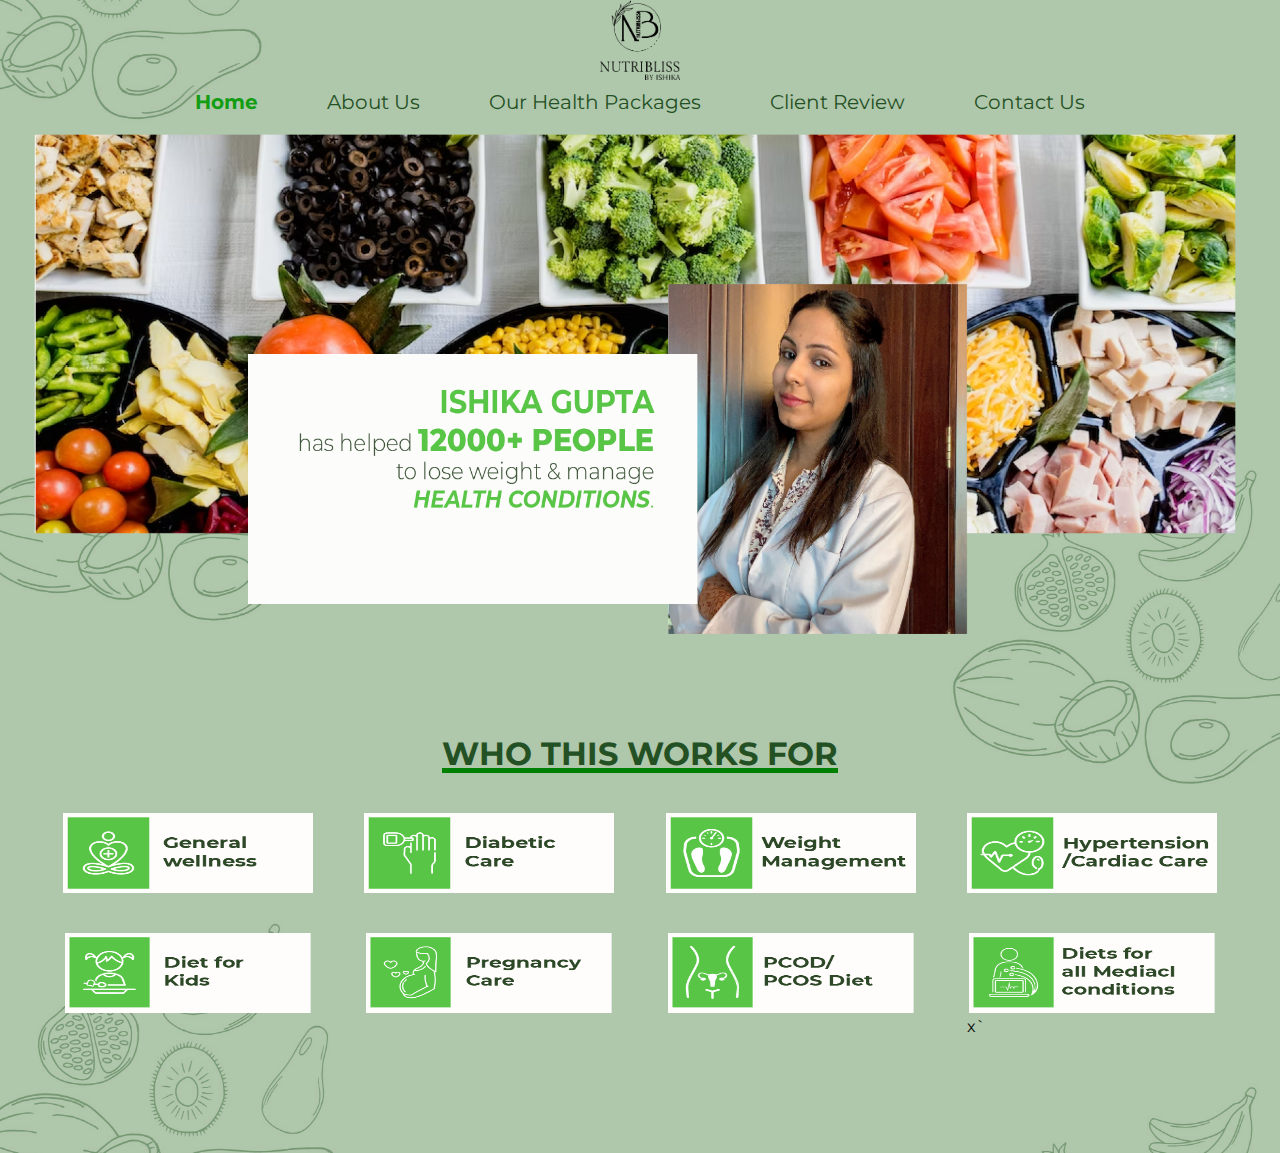
==== index.html @ 950ceb5d "first commit" ====
<!DOCTYPE html>
<html lang="en">
<head>
    <meta charset="UTF-8">
    <meta name="viewport" content="width=device-width, initial-scale=1.0">
    <link rel="preconnect" href="https://fonts.googleapis.com">
    <link rel="preconnect" href="https://fonts.gstatic.com" crossorigin>
    <link href="https://fonts.googleapis.com/css2?family=Montserrat:wght@200;400;500&display=swap" rel="stylesheet">
    <link rel="stylesheet" href="https://cdnjs.cloudflare.com/ajax/libs/font-awesome/6.4.2/css/all.min.css">
    <link rel="stylesheet" href="./Style/Home.css">
    <link rel="stylesheet" href="./Style/NavBar.css">
    <title>Document</title>
</head>
<body>
    <div class="navBar">
        <div class="navIcon">
            <img src="./Assets/logo.png" />
        </div>
        <button id="toggle"><i class="fa-solid fa-bars"></i></button>
        <div class="navLinks">
            <a href="#" id="active">Home</a>
            <a href="#">About Us</a>
            <a href="#">Our Health Packages</a>
            <a href="#">Client Review</a>
            <a href="#">Contact Us</a>
        </div>
    </div>
    <div class="container">
        <img src="./Assets/HomeBanner.png" alt="Home Banner Image"/>
        <div class="BannerProfile"> 
            <img src="./Assets/BannerProfilePhoto.png" />
        </div>
        <div class="BannerText">
            <img src="./Assets/HomeBannerText.png" />
        </div>
    </div>

    <h1 class="WhoWorkFor">WHO THIS WORKS FOR</h1>
    <div class="WhoWorkItems container">
        <div><img src="./Assets/gen_well.png" alt="General Wellness"/></div>
        <div><img src="./Assets/dia_care.png" alt="Diabetic Care"/></div>
        <div><img src="./Assets/weignt_man.png" alt="Weight Management"/></div>
        <div><img src="./Assets/cardi_care.png" alt="Hypertension/Cadiac Care"/></div>
        <div><img src="./Assets/kid.png" alt="Diet for Kids"/></div>
        <div><img src="./Assets/preg_care.png" alt="Pregnancy Care"/></div>
        <div><img src="./Assets/pcod.png" alt="PCOD/PCOS Diet"/></div>
        <div><img src="./Assets/for_all.png" alt="Diet for all Mediacl Conditions"/>x`</div>
        <div></div>
    </div>

   <script src="./Script/index.js"></script>
</body>
</html>
---- Style/Home.css ----
*{
    padding: 0;
    margin: 0;
    font-family: 'Montserrat', sans-serif;
}
body{
    background-image: linear-gradient(rgba(0, 0, 0, 0.112),rgba(0, 0, 0, 0.112)),url("../Assets/home_bg.jpg");
    background-size: cover;
    background-position:center;
    background-repeat: repeat;
}

.container{
    margin: auto;
    margin-top: 20px;
    width: 95%;
    height: 400px;
    position: relative;
}
.container img{
    width: 100%;
    height: 100%;
}

.BannerProfile{
    position: absolute;
    top: 150px;
    right: 280px;
    max-width: 300px;
    width: 30%;
    height:350px;
}

.BannerText{
    position: absolute;
    height:250px;
    width:450px;
    top:220px;    
    right: 550px;
}

.WhoWorkFor{
    margin-top: 200px;
    text-align: center;
    color: rgb(36, 81, 36);
    text-decoration: underline;
    text-decoration-color: green;
    text-decoration-thickness: 5px;
}

.WhoWorkItems{
    height: auto;
    display: flex;
    flex-direction: row;
    flex-wrap: wrap;
    justify-content: space-evenly;
}
.WhoWorkItems div{
    height: 80px;
    width: 250px;
    margin: 20px;
}
---- Style/NavBar.css ----
.navBar{
    width: 100%;
}

.navIcon{
    margin: auto;
    width: 5rem;
    height: 5rem;
}

.navIcon img{
    width: 100%;
    height: 100%;
}

.navLinks{
    width: 75%;
    margin: 10px auto;
    display: flex;
    flex-direction:row;
    justify-content: space-around;
    font-size: 20px;
    
}
.navLinks a{
    text-decoration: none;
    color:rgb(36, 81, 36);
}

#active{
    color: rgb(18, 157, 18);
    font-weight: bold;
}

.navBar button{
    float: left;
    font-size: 20px;
    height: 50px;
    width: 50px;
    display: none;
}

@media only screen and (max-width: 1000px) {
    .navLinks{
        width: 100%;
    }
    
}

@media only screen and (max-width: 750px) {
    .navLinks{
        display: none;
        flex-direction: column;
        align-items: center;
        justify-content: space-between;
    }

    .navLinks a{
        margin-top: 10px;
    }

    .show{
        display: flex;
    }

    .navBar button{
        display: block;
        margin-right: 20px;
        font-size: 30px;
        background-color: transparent;
        color: green;
        border: 2px solid green;
        color: rgba(0, 0, 0, 0.614);
        border: 2px solid rgba(0, 0, 0, 0.603);
        position: absolute;
        top: 10px;
        left: 10px;
    }
}
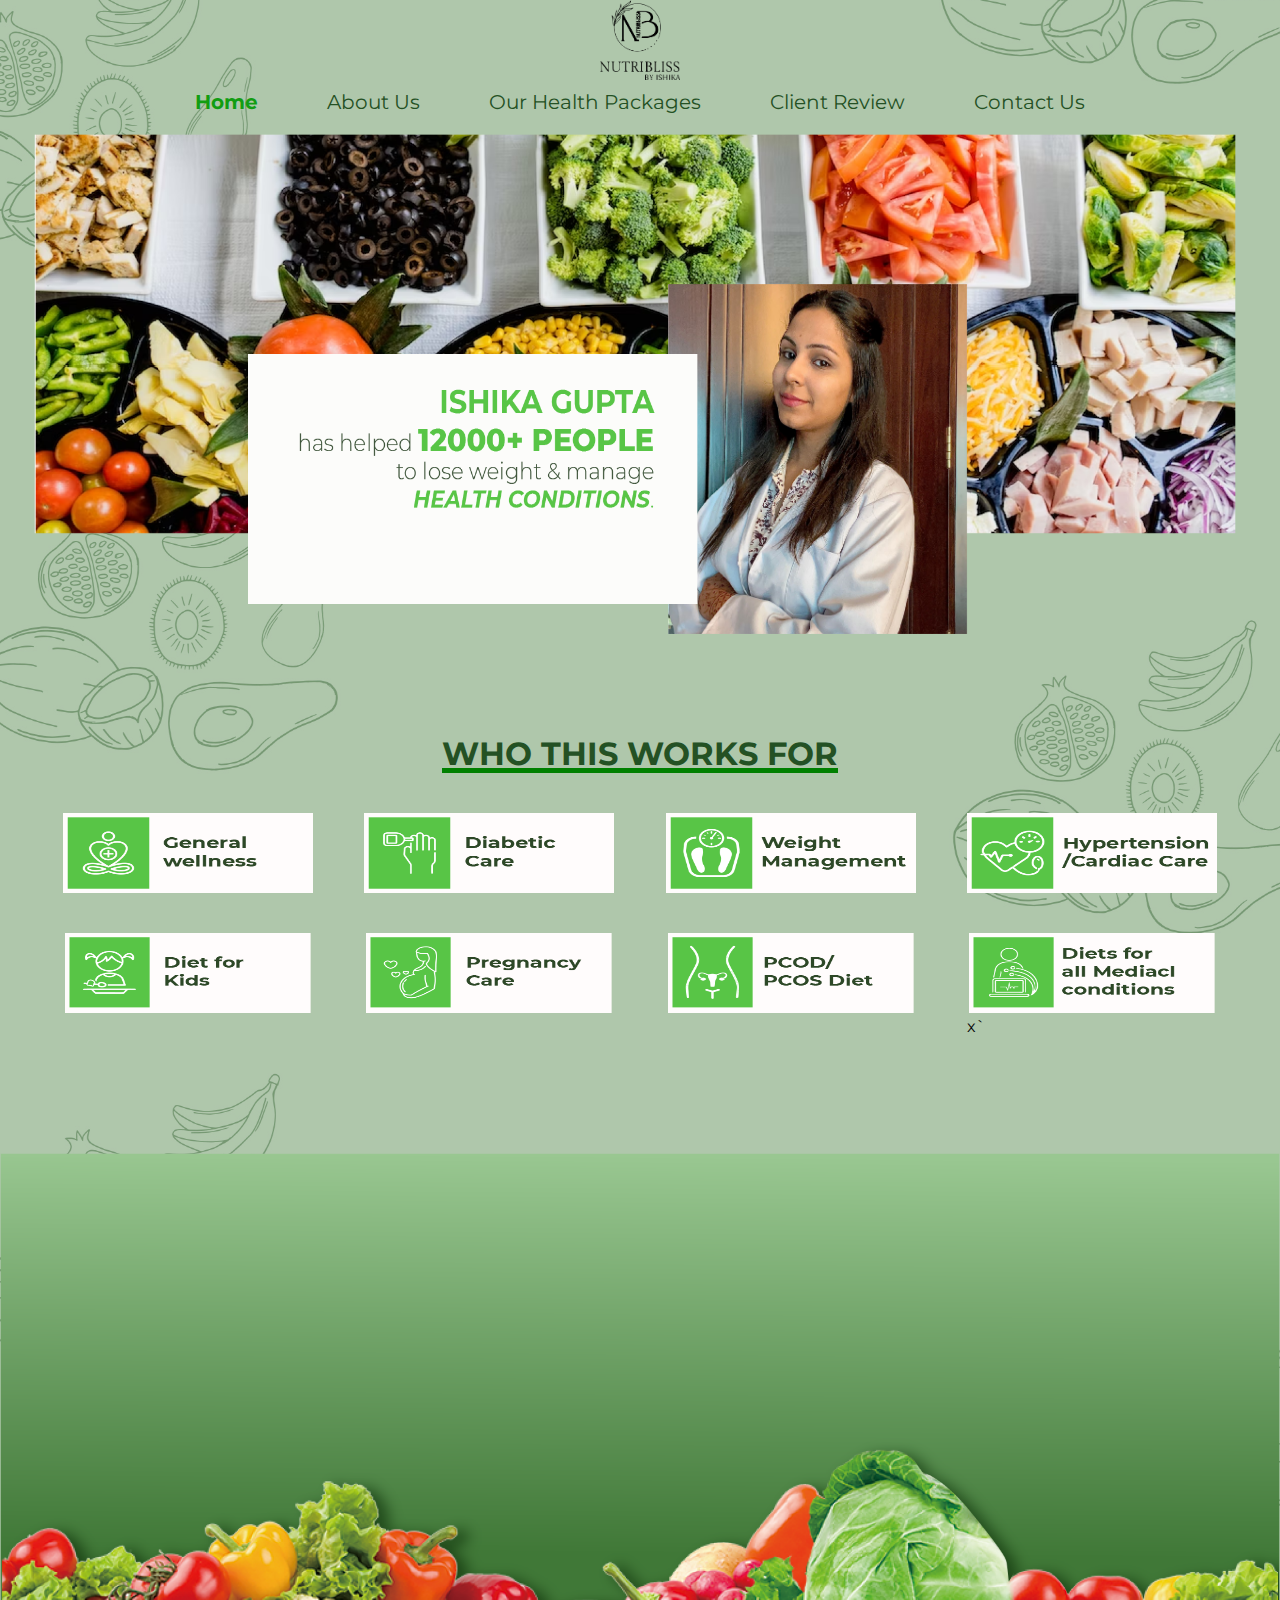
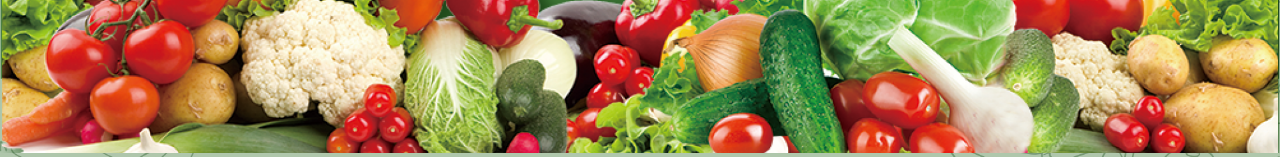
==== commit fca699da: "first commit" ====
--- a/index.html
+++ b/index.html
@@ -9,6 +9,7 @@
     <link rel="stylesheet" href="https://cdnjs.cloudflare.com/ajax/libs/font-awesome/6.4.2/css/all.min.css">
     <link rel="stylesheet" href="./Style/Home.css">
     <link rel="stylesheet" href="./Style/NavBar.css">
+    <link rel="stylesheet" href="./Style/Footer.css">
     <title>Document</title>
 </head>
 <body>
@@ -47,6 +48,9 @@
         <div><img src="./Assets/for_all.png" alt="Diet for all Mediacl Conditions"/>x`</div>
         <div></div>
     </div>
+    <div class="footer">
+        <img src="./Assets/footer.png" class="Footer Image" />
+    </div>
 
    <script src="./Script/index.js"></script>
 </body>
--- a/Style/Footer.css
+++ b/Style/Footer.css
@@ -0,0 +1,7 @@
+.footer{
+    height: 300px;
+}
+.footer img{
+    width: 100%;
+    height: 600px
+}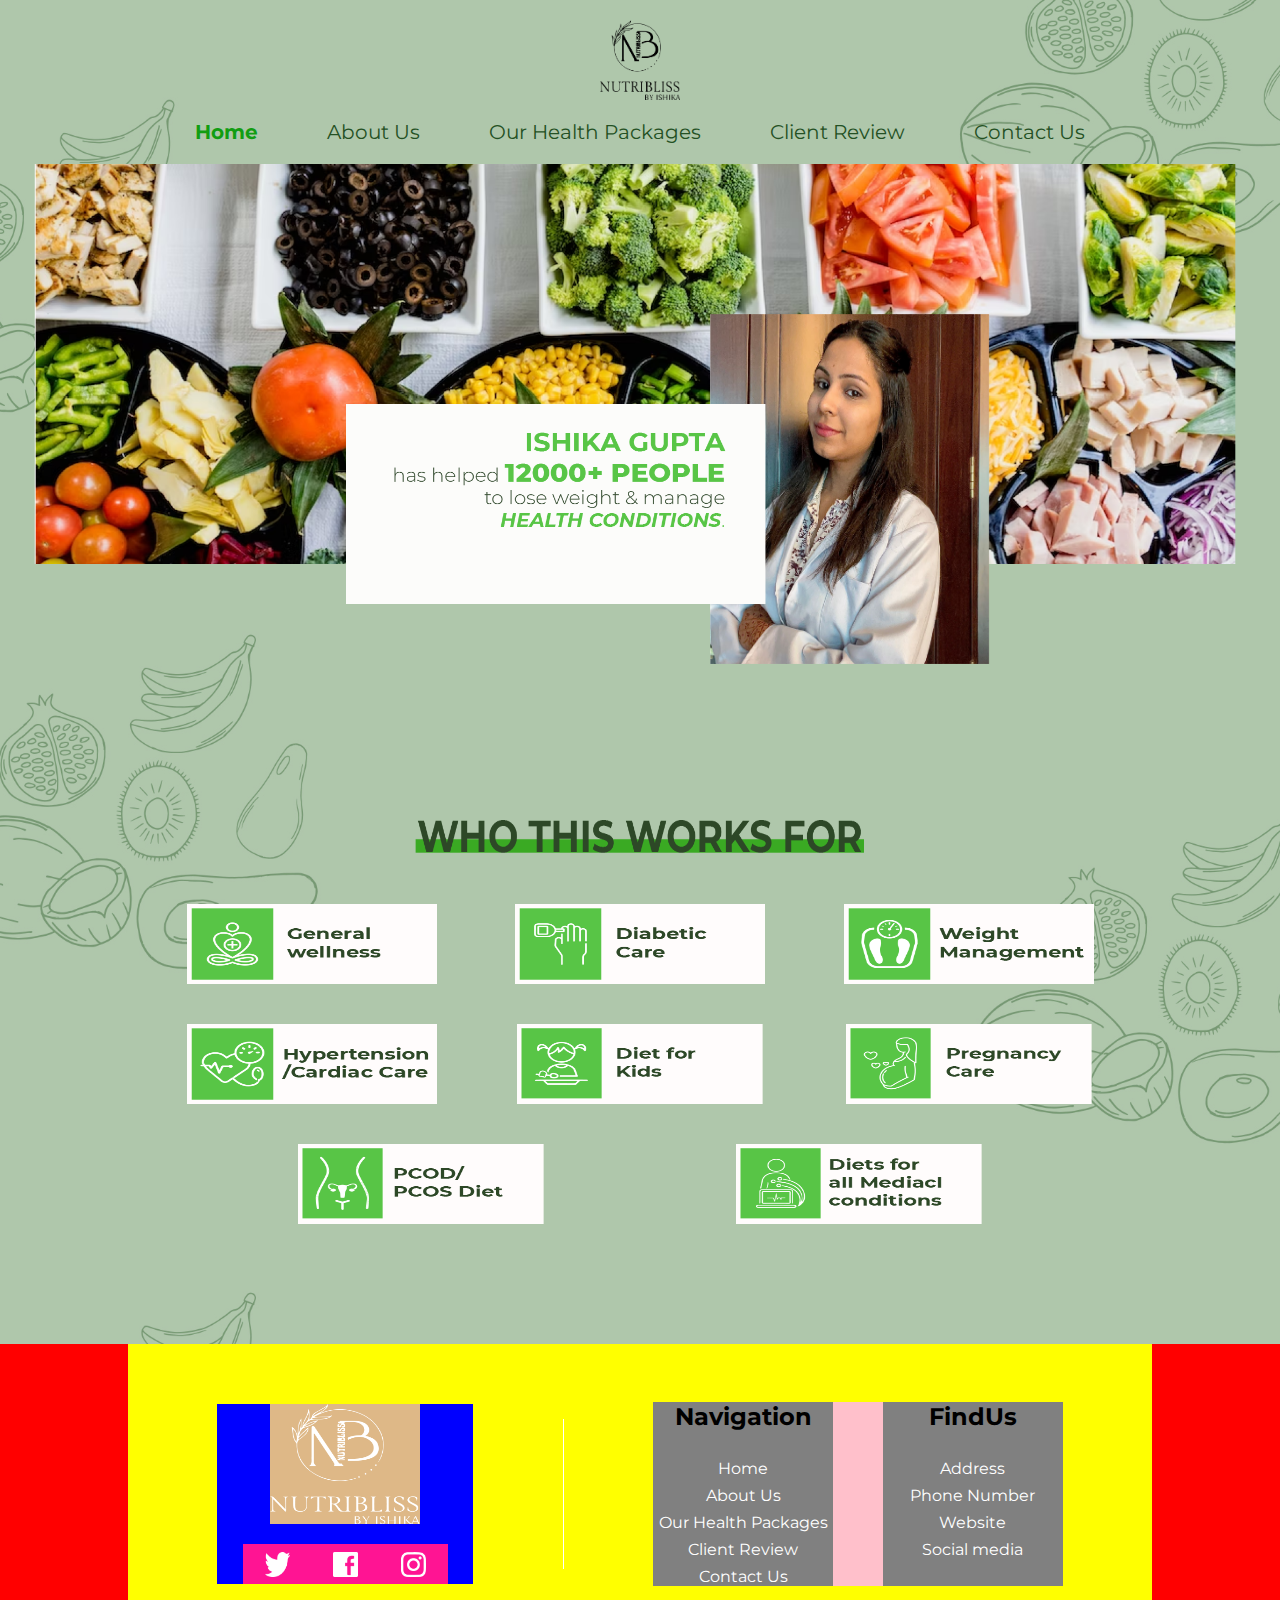
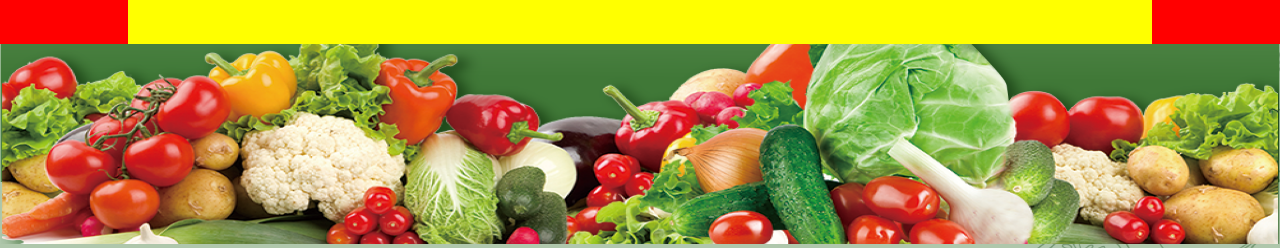
==== commit 215c355d: "first commit" ====
--- a/index.html
+++ b/index.html
@@ -26,17 +26,18 @@
             <a href="#">Contact Us</a>
         </div>
     </div>
-    <div class="container">
-        <img src="./Assets/HomeBanner.png" alt="Home Banner Image"/>
-        <div class="BannerProfile"> 
-            <img src="./Assets/BannerProfilePhoto.png" />
-        </div>
-        <div class="BannerText">
-            <img src="./Assets/HomeBannerText.png" />
+    <div class="container banner">
+        <div class="BannerContentWrapper">
+            <div class="BannerProfile"> 
+                <img src="./Assets/BannerProfilePhoto.png" />
+            </div>
+            <div class="BannerText">
+                <img src="./Assets/HomeBannerText.png" />
+            </div>
         </div>
     </div>
 
-    <h1 class="WhoWorkFor">WHO THIS WORKS FOR</h1>
+    <div class="WhoThisWorkForHeading"><img src="./Assets/WhoThisWorkFor.png"></div>
     <div class="WhoWorkItems container">
         <div><img src="./Assets/gen_well.png" alt="General Wellness"/></div>
         <div><img src="./Assets/dia_care.png" alt="Diabetic Care"/></div>
@@ -45,11 +46,42 @@
         <div><img src="./Assets/kid.png" alt="Diet for Kids"/></div>
         <div><img src="./Assets/preg_care.png" alt="Pregnancy Care"/></div>
         <div><img src="./Assets/pcod.png" alt="PCOD/PCOS Diet"/></div>
-        <div><img src="./Assets/for_all.png" alt="Diet for all Mediacl Conditions"/>x`</div>
-        <div></div>
+        <div><img src="./Assets/for_all.png" alt="Diet for all Mediacl Conditions"/></div>
     </div>
     <div class="footer">
-        <img src="./Assets/footer.png" class="Footer Image" />
+        <img src="./Assets/footer.png" class="FooterImage" />
+        <div class="footerContent">
+            <div class="footerContentWrapper">
+                <div class="LogoContact">
+                    <div class="FooterLogo">
+                        <img src="./Assets/footer_logo.png" />
+                    </div>
+                    <div class="ContactIcons">
+                        <a href="#"><img class="setImage" src="./Assets/twtter_icon.png"/></a>
+                        <a href="#"><img class="setImage" src="./Assets/fb_icon.png"/></a>
+                        <a href="#"><img class="setImage" src="./Assets/insta_icon.png"/></a>
+                    </div>
+                </div>
+                <div class="Divider"></div>
+                <div class="NavigationFindUs">
+                    <div class="navigation">
+                        <h2>Navigation</h2>
+                        <a href="#">Home</a>
+                        <a href="#">About Us</a>
+                        <a href="#">Our Health Packages</a>
+                        <a href="#">Client Review</a>
+                        <a href="#">Contact Us</a>
+                    </div>
+                    <div class="FindUs">
+                        <h2>FindUs</h2>
+                        <a href="#">Address</a>
+                        <a href="#">Phone Number</a>
+                        <a href="#">Website</a>
+                        <a href="#">Social media</a>
+                    </div>
+                </div>
+            </div>
+        </div>
     </div>
 
    <script src="./Script/index.js"></script>
--- a/Style/Home.css
+++ b/Style/Home.css
@@ -12,10 +12,18 @@
 
 .container{
     margin: auto;
-    margin-top: 20px;
+    margin-top: 20px; 
+
+}
+
+.banner{
+    background-image: url("../Assets/HomeBanner.png");
+    background-position: center;
+    background-size: cover;
+    background-repeat: no-repeat;
     width: 95%;
     height: 400px;
-    position: relative;
+    margin-bottom: 250px;
 }
 .container img{
     width: 100%;
@@ -25,18 +33,19 @@
 .BannerProfile{
     position: absolute;
     top: 150px;
-    right: 280px;
+    right:0;
     max-width: 300px;
-    width: 30%;
+    width: 40%;
+    min-width: 200px;
     height:350px;
 }
 
 .BannerText{
     position: absolute;
-    height:250px;
-    width:450px;
-    top:220px;    
-    right: 550px;
+    height:200px;
+    width:60%;
+    top:240px;    
+    right: 32%;
 }
 
 .WhoWorkFor{
@@ -54,9 +63,95 @@
     flex-direction: row;
     flex-wrap: wrap;
     justify-content: space-evenly;
+    width: 80%;
+    height: auto;
+    margin-bottom: 100px;
 }
 .WhoWorkItems div{
     height: 80px;
     width: 250px;
     margin: 20px;
+}
+
+.BannerContentWrapper{
+    height: 100%;
+    max-width:700px;
+    width:80%;
+    margin: auto;
+    position: relative;
+}
+
+.WhoThisWorkForHeading{
+    width:30%;
+    height:50px;
+    margin: auto;
+    min-width: 450px;
+}
+
+.WhoThisWorkForHeading img{
+    width:100%;
+    height: 100%;
+}
+
+@media only screen and (max-width: 750px) {
+    .banner{
+        width: 100%;
+        height: 18rem;
+    }
+    .BannerContentWrapper{
+        width: 95%;
+    }
+    .BannerProfile{
+        height:300px;
+        top: 8rem;
+    }
+    .BannerText{
+        height:180px;
+        top: 10rem; 
+    }
+    .WhoWorkItems{
+        width:100%;
+    }
+    .WhoThisWorkForHeading{
+        height:40px;
+        min-width: 350px;
+    }
+    .WhoWorkItems div{
+        height: 70px;
+        width: 230px;
+        margin: 20px;
+    }
+}
+
+@media only screen and (max-width: 550px){
+    .banner{
+        height: 15rem;
+    }
+    .BannerContentWrapper{
+        width: 100%;
+        max-width: 400px;
+    }
+
+    .BannerProfile{
+        height:200px;
+        top: 7rem;
+        width: 45%;
+        min-width: 180px;
+    }
+    .BannerText{
+        height:120px;
+        top: 10rem;
+        left: 0;
+    }
+
+    .WhoThisWorkForHeading{
+        height:40px; 
+        min-width: auto;
+        width: 80%;
+    }
+    .WhoWorkItems div{
+        height: 70px;
+        width: 160px;
+        margin: 20px 5px;
+    }
 }--- a/Style/NavBar.css
+++ b/Style/NavBar.css
@@ -1,5 +1,6 @@
 .navBar{
     width: 100%;
+    margin-top: 20px;
 }
 
 .navIcon{
@@ -15,7 +16,7 @@
 
 .navLinks{
     width: 75%;
-    margin: 10px auto;
+    margin: 20px auto;
     display: flex;
     flex-direction:row;
     justify-content: space-around;
--- a/Style/Footer.css
+++ b/Style/Footer.css
@@ -1,7 +1,126 @@
+.setImage{
+    width:100%;
+    height: 100%;
+}
 .footer{
-    height: 300px;
+    height: 500px;
+    position: relative;
 }
 .footer img{
     width: 100%;
-    height: 600px
+    height: 100%;
+}
+.footerContent{
+    position: absolute;
+    top: 0;
+    left: 0;
+    width: 100%;
+    background-color: red;
+    height:60%
+}
+.footerContentWrapper{
+    width: 80%;
+    min-width: 740px;
+    height: 100%;
+    margin: auto;
+    position: relative;
+    background-color: yellow;
+    display: flex;
+    flex-direction: row;
+    justify-content: space-evenly;
+    align-items: center;
+}
+
+.LogoContact{
+    width: 25%;
+    background-color: blue;
+    height: auto;
+}
+
+.Divider{
+    background-color: white;
+    width: 1px;
+    height:50%;
+}
+.NavigationFindUs{
+    width:40%;
+    height: auto;
+    background-color: pink;
+    display: flex;
+    flex-direction: row;
+    justify-content: space-between;
+}
+
+.NavigationFindUs a{
+    text-decoration: none;
+    color: white;
+    margin-top: 8px;
+}
+
+.NavigationFindUs h2{
+    margin-bottom: 20px;
+}
+.FooterLogo{
+    width:150px;
+    height: 120px;
+    margin: auto;
+    background-color: burlywood;
+}
+
+.ContactIcons{
+    max-width: 250px;
+    width:80%;
+    height:40px;
+    margin: auto;
+    margin-top: 20px;
+    background-color: deeppink;
+    display: flex;
+    flex-direction: row;
+    justify-content: space-around;
+    align-items: center;
+}
+
+.ContactIcons a{
+    /* background-color: cyan; */
+    width:25px;
+    height: 25px;
+}
+
+.navigation{
+    width:40%;
+    min-width: 180px;
+    display: flex;
+    flex-direction: column;
+    margin-right:20px;
+    background-color: grey;
+    align-items: center;
+}
+.FindUs{
+    width:40%;
+    min-width: 180px;
+    display: flex;
+    flex-direction: column;
+    background-color: grey;
+    align-items: center;
+}
+
+@media only screen and (max-width: 1000px){
+    
+    .footerContentWrapper{
+        width: 100%;
+        min-width: 640px;
+    }
+    .NavigationFindUs{
+        max-width:400px;
+        width:60%;
+    }
+}
+
+@media only screen and (max-width: 650px){
+    .FooterLogo{
+        width:130px;
+        height: 110px;
+        margin: auto;
+        background-color: burlywood;
+    }
 }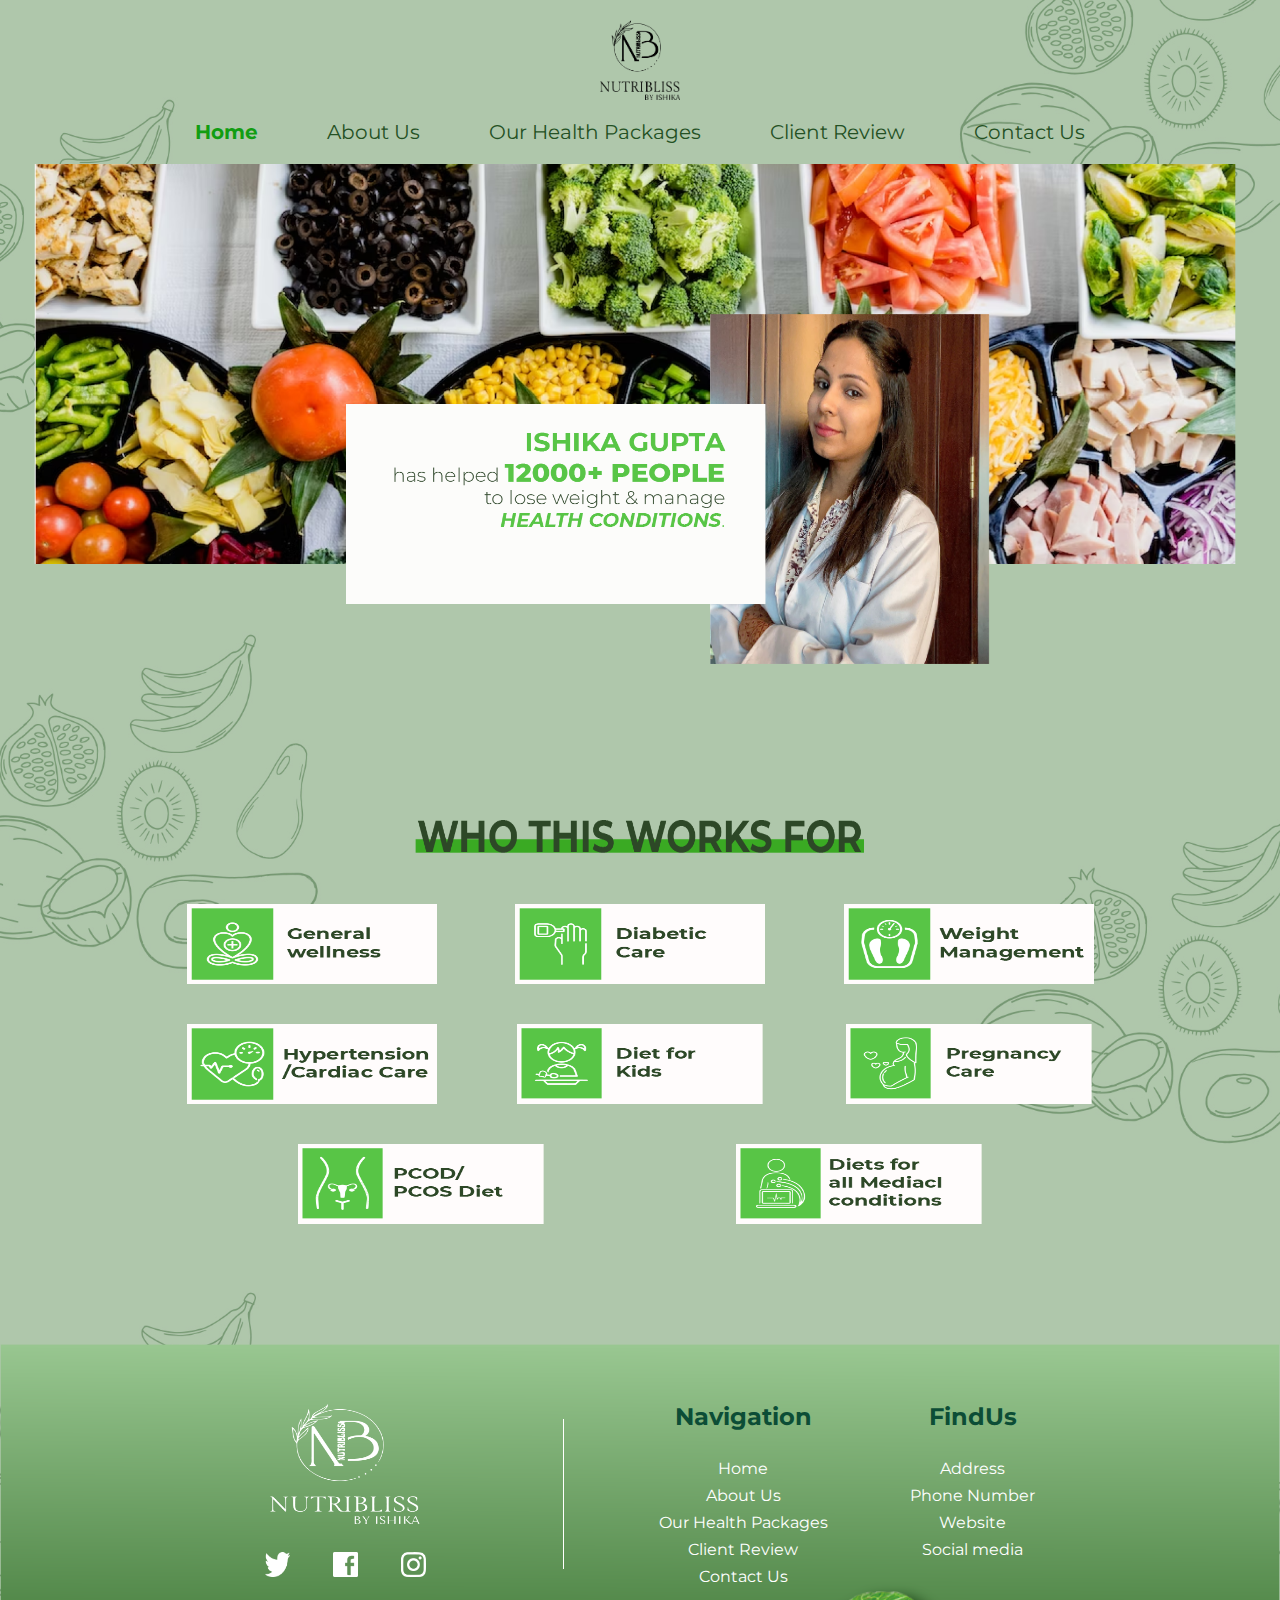
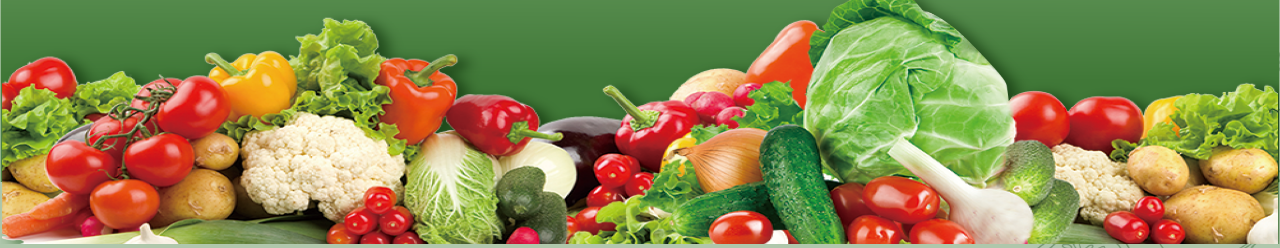
==== commit f4823480: "first commit" ====
--- a/index.html
+++ b/index.html
@@ -22,8 +22,8 @@
             <a href="#" id="active">Home</a>
             <a href="#">About Us</a>
             <a href="#">Our Health Packages</a>
-            <a href="#">Client Review</a>
-            <a href="#">Contact Us</a>
+            <a href="./Components/ClientReview.html">Client Review</a>
+            <a href="./Components/ContactUs.html">Contact Us</a>
         </div>
     </div>
     <div class="container banner">
--- a/Style/Footer.css
+++ b/Style/Footer.css
@@ -5,6 +5,7 @@
 .footer{
     height: 500px;
     position: relative;
+    margin-top: 80px;
 }
 .footer img{
     width: 100%;
@@ -15,7 +16,6 @@
     top: 0;
     left: 0;
     width: 100%;
-    background-color: red;
     height:60%
 }
 .footerContentWrapper{
@@ -24,7 +24,6 @@
     height: 100%;
     margin: auto;
     position: relative;
-    background-color: yellow;
     display: flex;
     flex-direction: row;
     justify-content: space-evenly;
@@ -33,7 +32,6 @@
 
 .LogoContact{
     width: 25%;
-    background-color: blue;
     height: auto;
 }
 
@@ -45,7 +43,6 @@
 .NavigationFindUs{
     width:40%;
     height: auto;
-    background-color: pink;
     display: flex;
     flex-direction: row;
     justify-content: space-between;
@@ -59,12 +56,12 @@
 
 .NavigationFindUs h2{
     margin-bottom: 20px;
+    color:#0c4d36;
 }
 .FooterLogo{
     width:150px;
     height: 120px;
     margin: auto;
-    background-color: burlywood;
 }
 
 .ContactIcons{
@@ -73,7 +70,6 @@
     height:40px;
     margin: auto;
     margin-top: 20px;
-    background-color: deeppink;
     display: flex;
     flex-direction: row;
     justify-content: space-around;
@@ -81,7 +77,6 @@
 }
 
 .ContactIcons a{
-    /* background-color: cyan; */
     width:25px;
     height: 25px;
 }
@@ -92,7 +87,6 @@
     display: flex;
     flex-direction: column;
     margin-right:20px;
-    background-color: grey;
     align-items: center;
 }
 .FindUs{
@@ -100,7 +94,6 @@
     min-width: 180px;
     display: flex;
     flex-direction: column;
-    background-color: grey;
     align-items: center;
 }
 
@@ -121,6 +114,65 @@
         width:130px;
         height: 110px;
         margin: auto;
-        background-color: burlywood;
+    }
+    .footerContentWrapper{
+        min-width: auto;
+    }
+    
+    .NavigationFindUs h2{
+        font-size: 20px;
+    }
+    .NavigationFindUs a{
+        font-size: 15px;
+    }
+    .FindUs{
+        min-width: 120px;
+    }
+    .navigation{
+        width:40%;
+        min-width: 180px;
+        margin-right:5px;
+    }
+
+    .LogoContact{
+        width: 25%;
+        height: auto;
+    }
+}
+
+@media only screen and (max-width: 550px){
+    .FooterImage{
+        display: none;
+    }
+    .footer{
+        background: #1D976C;  /* fallback for old browsers */
+        background: linear-gradient(to bottom, #57a875, #116044);  /* Chrome 10-25, Safari 5.1-6 */
+        background: linear-gradient(to bottom, #57a875, #116044); /* W3C, IE 10+/ Edge, Firefox 16+, Chrome 26+, Opera 12+, Safari 7+ */
+        height: 450px;
+    }
+    
+    .footerContentWrapper{
+        display: flex;
+        flex-direction: column;
+        justify-content:center;
+        align-items:center;
+        min-width: auto;
+        padding-top: 20px;
+        height: auto;
+    }
+    
+    .LogoContact{
+        min-width: 200px;
+    }
+    .Divider{
+        width:90%;
+        height: 2px;
+        margin-top: 20px;
+        margin-bottom: 20px;
+    }
+
+    .NavigationFindUs{
+        width:100%;
+        margin-bottom: 20px;
     }
 }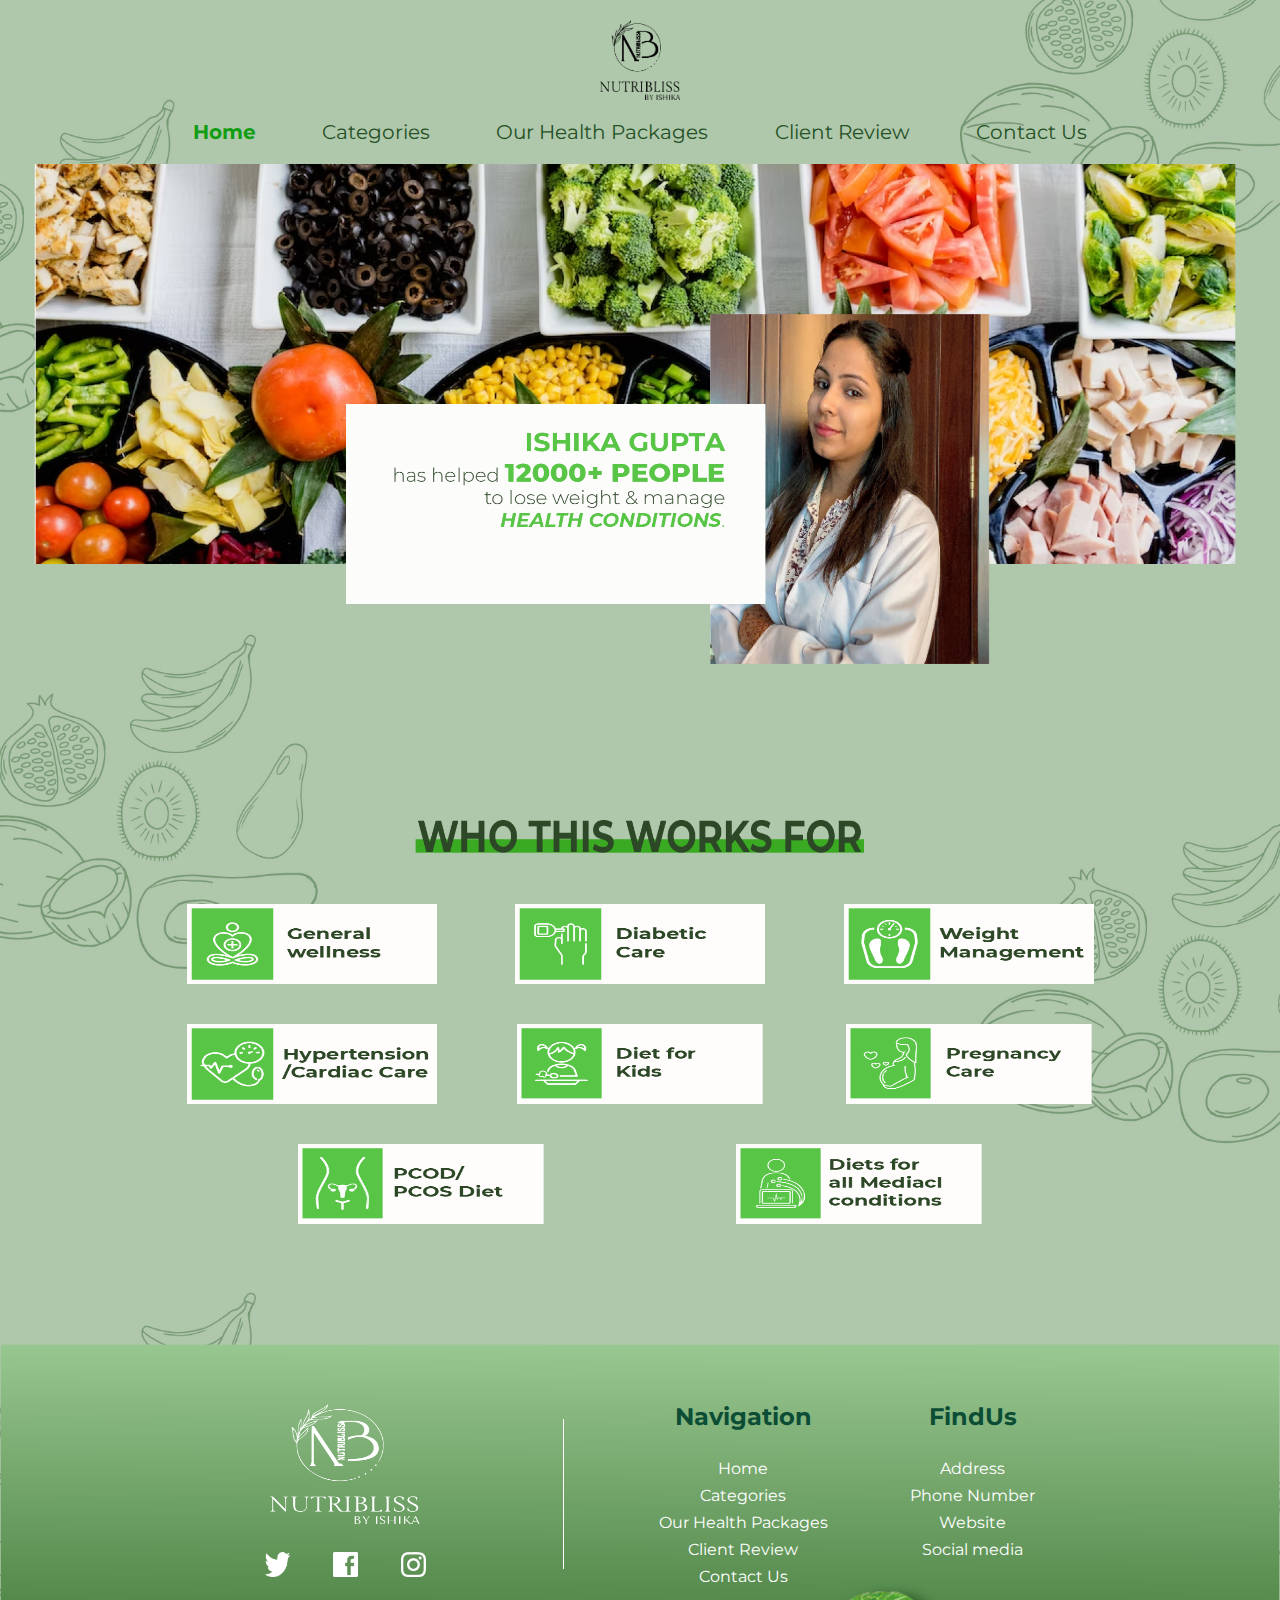
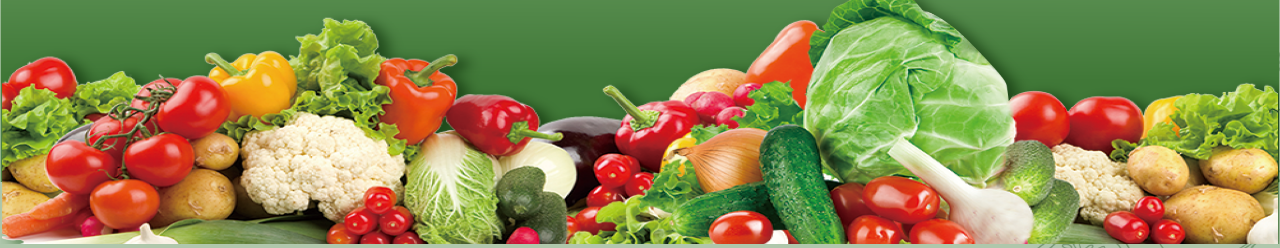
==== commit a0fc145a: "first commit" ====
--- a/index.html
+++ b/index.html
@@ -10,7 +10,7 @@
     <link rel="stylesheet" href="./Style/Home.css">
     <link rel="stylesheet" href="./Style/NavBar.css">
     <link rel="stylesheet" href="./Style/Footer.css">
-    <title>Document</title>
+    <title>Home</title>
 </head>
 <body>
     <div class="navBar">
@@ -20,8 +20,8 @@
         <button id="toggle"><i class="fa-solid fa-bars"></i></button>
         <div class="navLinks">
             <a href="#" id="active">Home</a>
-            <a href="#">About Us</a>
-            <a href="#">Our Health Packages</a>
+            <a href="./Components/Categories.html">Categories</a>
+            <a href="./Components/HealthPackages.html">Our Health Packages</a>
             <a href="./Components/ClientReview.html">Client Review</a>
             <a href="./Components/ContactUs.html">Contact Us</a>
         </div>
@@ -66,11 +66,11 @@
                 <div class="NavigationFindUs">
                     <div class="navigation">
                         <h2>Navigation</h2>
-                        <a href="#">Home</a>
-                        <a href="#">About Us</a>
-                        <a href="#">Our Health Packages</a>
-                        <a href="#">Client Review</a>
-                        <a href="#">Contact Us</a>
+                        <a href="./index.html">Home</a>
+                        <a href="./Components//Categories.html">Categories</a>
+                        <a href="./Components/HealthPackages.html">Our Health Packages</a>
+                        <a href="./Components/ClientReview.html">Client Review</a>
+                        <a href="./Components//ContactUs.html">Contact Us</a>
                     </div>
                     <div class="FindUs">
                         <h2>FindUs</h2>
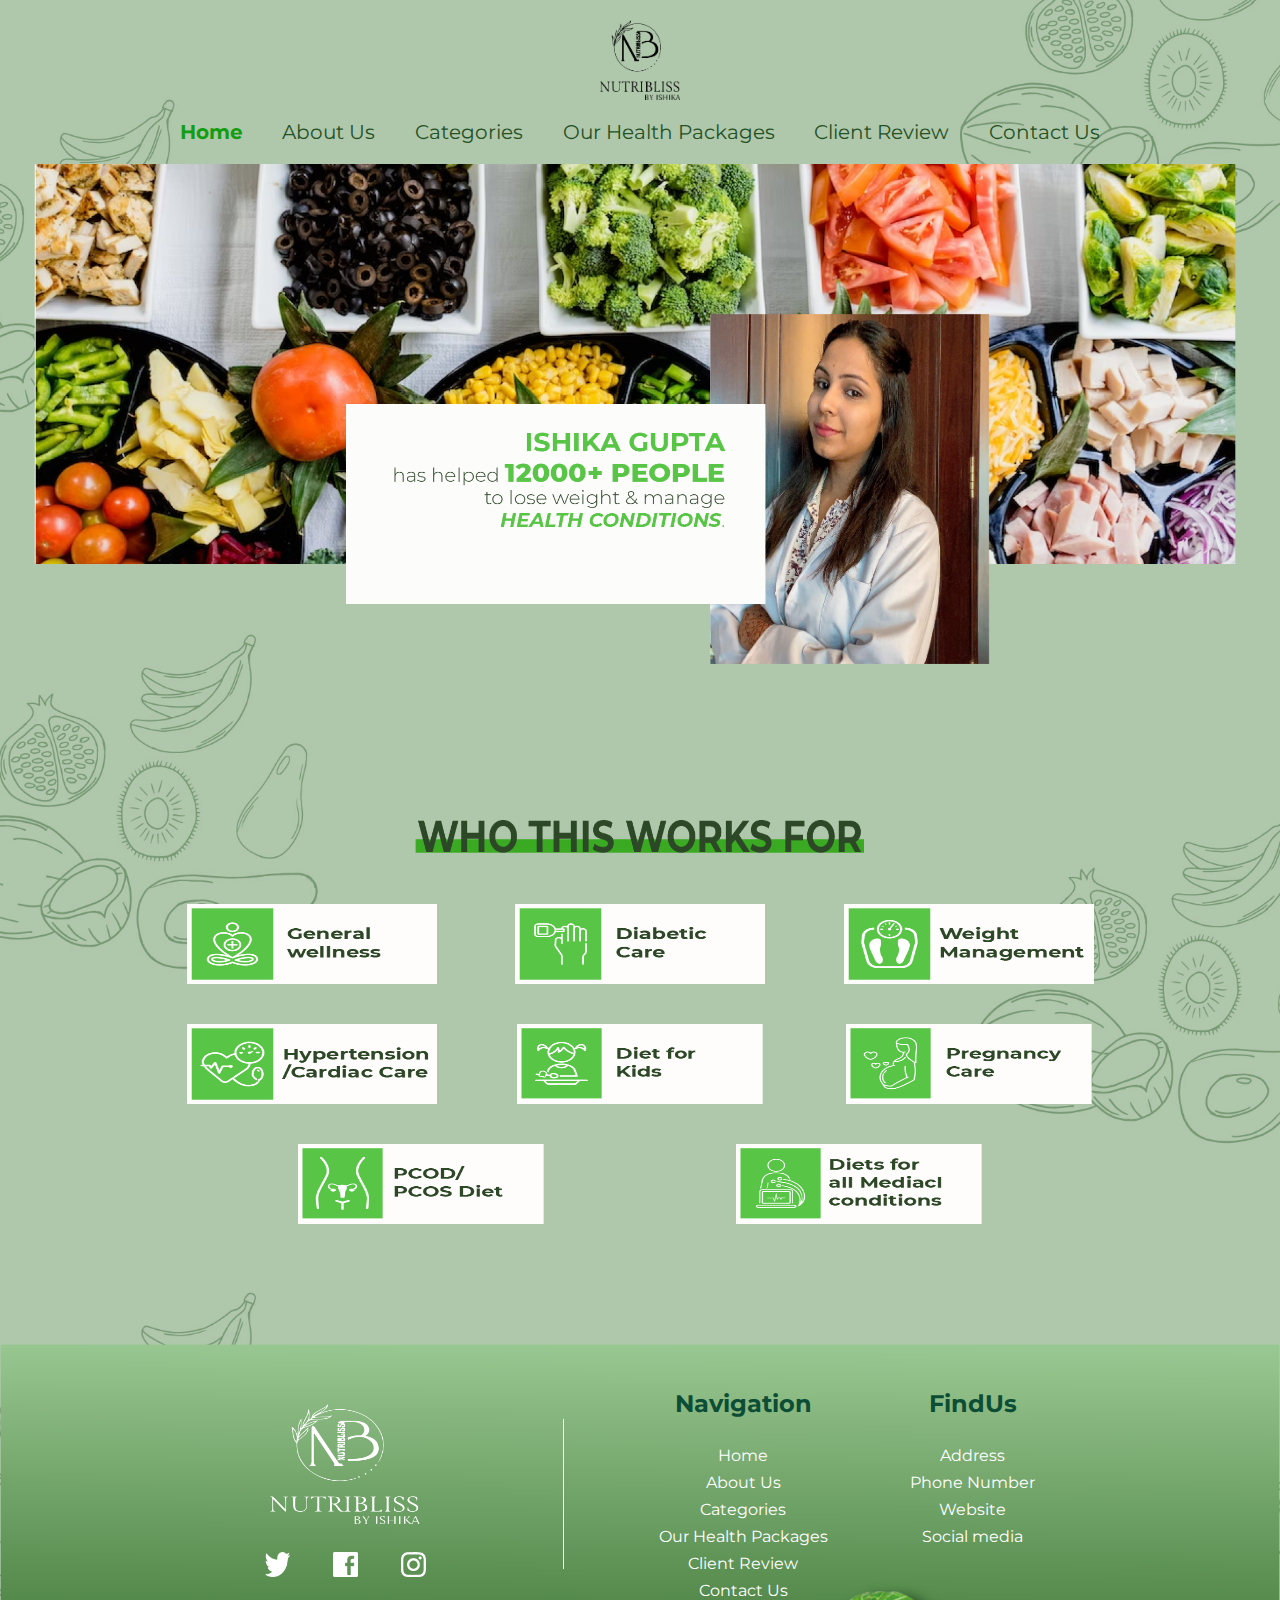
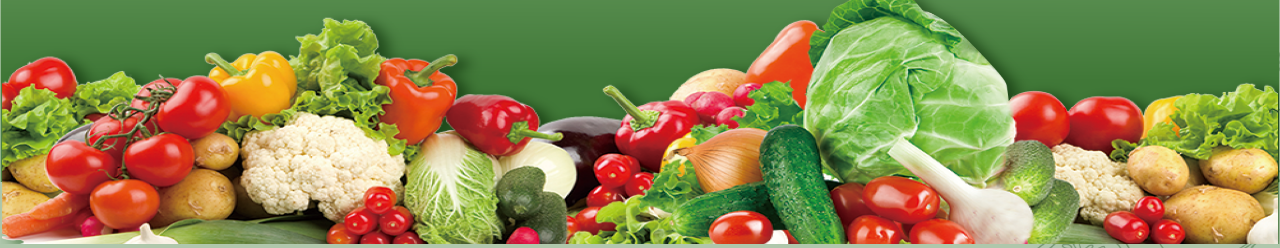
==== commit ce413190: "first commit" ====
--- a/index.html
+++ b/index.html
@@ -20,6 +20,7 @@
         <button id="toggle"><i class="fa-solid fa-bars"></i></button>
         <div class="navLinks">
             <a href="#" id="active">Home</a>
+            <a href="./Components/AboutUs.html" >About Us</a>
             <a href="./Components/Categories.html">Categories</a>
             <a href="./Components/HealthPackages.html">Our Health Packages</a>
             <a href="./Components/ClientReview.html">Client Review</a>
@@ -67,6 +68,7 @@
                     <div class="navigation">
                         <h2>Navigation</h2>
                         <a href="./index.html">Home</a>
+                        <a href="./Components/AboutUs.html">About Us</a>
                         <a href="./Components//Categories.html">Categories</a>
                         <a href="./Components/HealthPackages.html">Our Health Packages</a>
                         <a href="./Components/ClientReview.html">Client Review</a>
--- a/Style/NavBar.css
+++ b/Style/NavBar.css
@@ -41,14 +41,14 @@
     display: none;
 }
 
-@media only screen and (max-width: 1000px) {
+@media only screen and (max-width: 1100px) {
     .navLinks{
-        width: 100%;
+        width: 98%;
     }
     
 }
 
-@media only screen and (max-width: 750px) {
+@media only screen and (max-width: 850px) {
     .navLinks{
         display: none;
         flex-direction: column;
